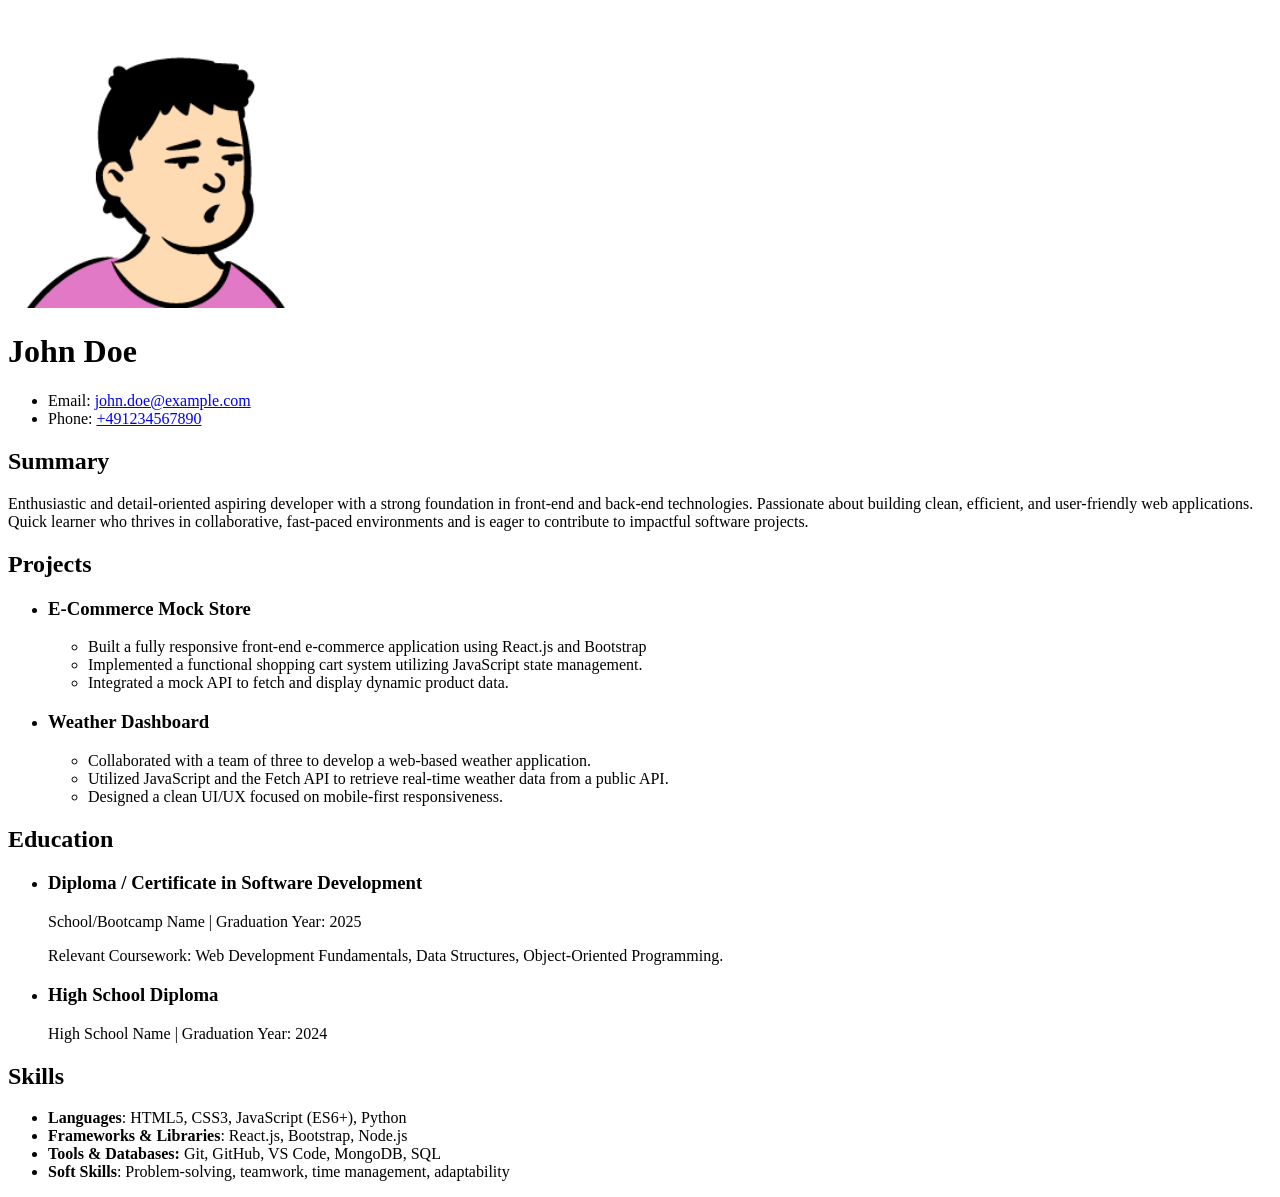
==== html-resume/index.html @ 700dfe5d "initial commit" ====
<!doctype html>
<html lang="en">
  <head>
    <meta charset="UTF-8" />
    <meta name="viewport" content="width=device-width, initial-scale=1.0" />
    <title>HTML Resume</title>
  </head>
  <body>
    <img src="picture.png" alt="John Doe" width="300" height="300" />

    <h1>John Doe</h1>
    <ul>
      <li>Email: <a href="mailto:john.doe@example.com">john.doe@example.com</a></li>
      <li>Phone: <a href="tel:+491234567890">+491234567890</a></li>
    </ul>

    <h2>Summary</h2>
    <p>Enthusiastic and detail-oriented aspiring developer with a strong foundation in front-end and back-end technologies. Passionate about building clean, efficient, and user-friendly web applications. Quick learner who thrives in collaborative, fast-paced environments and is eager to contribute to impactful software projects.</p>

    <h2>Projects</h2>
    <ul>
      <li>
        <h3>E-Commerce Mock Store</h3>
        <p>
          <ul>
            <li>Built a fully responsive front-end e-commerce application using React.js and Bootstrap</li>
            <li>Implemented a functional shopping cart system utilizing JavaScript state management.</li>
            <li>Integrated a mock API to fetch and display dynamic product data.</li>
          </ul>
        </p>
      </li>
      <li>
        <h3>Weather Dashboard</h3>
        <p>
          <ul>
            <li>Collaborated with a team of three to develop a web-based weather application.</li>
            <li>Utilized JavaScript and the Fetch API to retrieve real-time weather data from a public API.</li>
            <li>Designed a clean UI/UX focused on mobile-first responsiveness.</li>
          </ul>
        </p>
      </li>
    </ul>

    <h2>Education</h2>
    <ul>
      <li>
        <h3>Diploma / Certificate in Software Development</h3>
        <p>School/Bootcamp Name | Graduation Year: 2025</p>
        <p>Relevant Coursework: Web Development Fundamentals, Data Structures, Object-Oriented Programming.</p>
      </li>
      <li>
        <h3>High School Diploma</h3>
        <p>High School Name | Graduation Year: 2024</p>
      </li>
    </ul>

    <h2>Skills</h2>
    <ul>
      <li><strong>Languages</strong>: HTML5, CSS3, JavaScript (ES6+), Python</li>
      <li><strong>Frameworks & Libraries</strong>: React.js, Bootstrap, Node.js</li>
      <li><strong>Tools & Databases:</strong> Git, GitHub, VS Code, MongoDB, SQL</li>
      <li><strong>Soft Skills</strong>: Problem-solving, teamwork, time management, adaptability</li>
    </ul>
  </body>
</html>
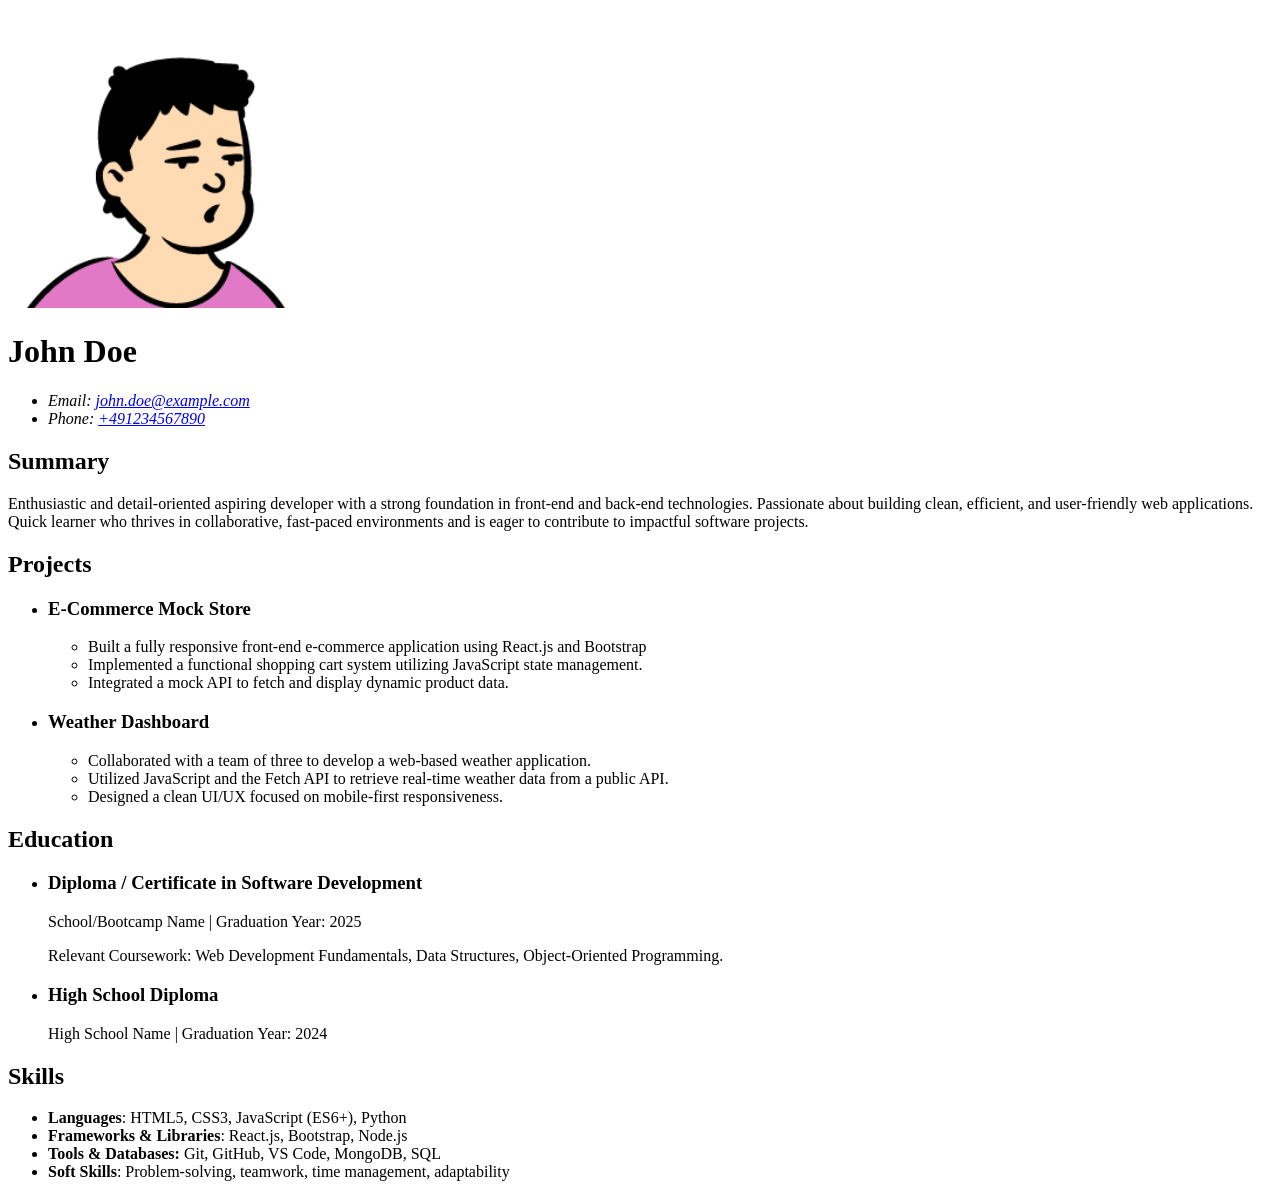
==== commit 8a444cf2: "add semantic html elements" ====
--- a/html-resume/index.html
+++ b/html-resume/index.html
@@ -6,60 +6,67 @@
     <title>HTML Resume</title>
   </head>
   <body>
-    <img src="picture.png" alt="John Doe" width="300" height="300" />
+    <main>
+      <img src="picture.png" alt="John Doe" width="300" height="300" />
+      <h1>John Doe</h1>
+      <address>
+        <ul>
+          <li>Email: <a href="mailto:john.doe@example.com">john.doe@example.com</a></li>
+          <li>Phone: <a href="tel:+491234567890">+491234567890</a></li>
+        </ul>
+      </address>
 
-    <h1>John Doe</h1>
-    <ul>
-      <li>Email: <a href="mailto:john.doe@example.com">john.doe@example.com</a></li>
-      <li>Phone: <a href="tel:+491234567890">+491234567890</a></li>
-    </ul>
+      <section>
+        <h2>Summary</h2>
+        <p>Enthusiastic and detail-oriented aspiring developer with a strong foundation in front-end and back-end technologies. Passionate about building clean, efficient, and user-friendly web applications. Quick learner who thrives in collaborative, fast-paced environments and is eager to contribute to impactful software projects.</p>
+      </section>
 
-    <h2>Summary</h2>
-    <p>Enthusiastic and detail-oriented aspiring developer with a strong foundation in front-end and back-end technologies. Passionate about building clean, efficient, and user-friendly web applications. Quick learner who thrives in collaborative, fast-paced environments and is eager to contribute to impactful software projects.</p>
+      <section>
+        <h2>Projects</h2>
+        <ul>
+          <li>
+            <h3>E-Commerce Mock Store</h3>
+            <ul>
+              <li>Built a fully responsive front-end e-commerce application using React.js and Bootstrap</li>
+              <li>Implemented a functional shopping cart system utilizing JavaScript state management.</li>
+              <li>Integrated a mock API to fetch and display dynamic product data.</li>
+            </ul>
+          </li>
+          <li>
+            <h3>Weather Dashboard</h3>
+            <ul>
+              <li>Collaborated with a team of three to develop a web-based weather application.</li>
+              <li>Utilized JavaScript and the Fetch API to retrieve real-time weather data from a public API.</li>
+              <li>Designed a clean UI/UX focused on mobile-first responsiveness.</li>
+            </ul>
+          </li>
+        </ul>
+      </section>
 
-    <h2>Projects</h2>
-    <ul>
-      <li>
-        <h3>E-Commerce Mock Store</h3>
-        <p>
-          <ul>
-            <li>Built a fully responsive front-end e-commerce application using React.js and Bootstrap</li>
-            <li>Implemented a functional shopping cart system utilizing JavaScript state management.</li>
-            <li>Integrated a mock API to fetch and display dynamic product data.</li>
-          </ul>
-        </p>
-      </li>
-      <li>
-        <h3>Weather Dashboard</h3>
-        <p>
-          <ul>
-            <li>Collaborated with a team of three to develop a web-based weather application.</li>
-            <li>Utilized JavaScript and the Fetch API to retrieve real-time weather data from a public API.</li>
-            <li>Designed a clean UI/UX focused on mobile-first responsiveness.</li>
-          </ul>
-        </p>
-      </li>
-    </ul>
+      <section>
+        <h2>Education</h2>
+        <ul>
+          <li>
+            <h3>Diploma / Certificate in Software Development</h3>
+            <p>School/Bootcamp Name | Graduation Year: 2025</p>
+            <p>Relevant Coursework: Web Development Fundamentals, Data Structures, Object-Oriented Programming.</p>
+          </li>
+          <li>
+            <h3>High School Diploma</h3>
+            <p>High School Name | Graduation Year: 2024</p>
+          </li>
+        </ul>
+      </section>
 
-    <h2>Education</h2>
-    <ul>
-      <li>
-        <h3>Diploma / Certificate in Software Development</h3>
-        <p>School/Bootcamp Name | Graduation Year: 2025</p>
-        <p>Relevant Coursework: Web Development Fundamentals, Data Structures, Object-Oriented Programming.</p>
-      </li>
-      <li>
-        <h3>High School Diploma</h3>
-        <p>High School Name | Graduation Year: 2024</p>
-      </li>
-    </ul>
-
-    <h2>Skills</h2>
-    <ul>
-      <li><strong>Languages</strong>: HTML5, CSS3, JavaScript (ES6+), Python</li>
-      <li><strong>Frameworks & Libraries</strong>: React.js, Bootstrap, Node.js</li>
-      <li><strong>Tools & Databases:</strong> Git, GitHub, VS Code, MongoDB, SQL</li>
-      <li><strong>Soft Skills</strong>: Problem-solving, teamwork, time management, adaptability</li>
-    </ul>
+      <section>
+        <h2>Skills</h2>
+        <ul>
+          <li><strong>Languages</strong>: HTML5, CSS3, JavaScript (ES6+), Python</li>
+          <li><strong>Frameworks & Libraries</strong>: React.js, Bootstrap, Node.js</li>
+          <li><strong>Tools & Databases:</strong> Git, GitHub, VS Code, MongoDB, SQL</li>
+          <li><strong>Soft Skills</strong>: Problem-solving, teamwork, time management, adaptability</li>
+        </ul>
+      </section>
+    </main>
   </body>
 </html>
